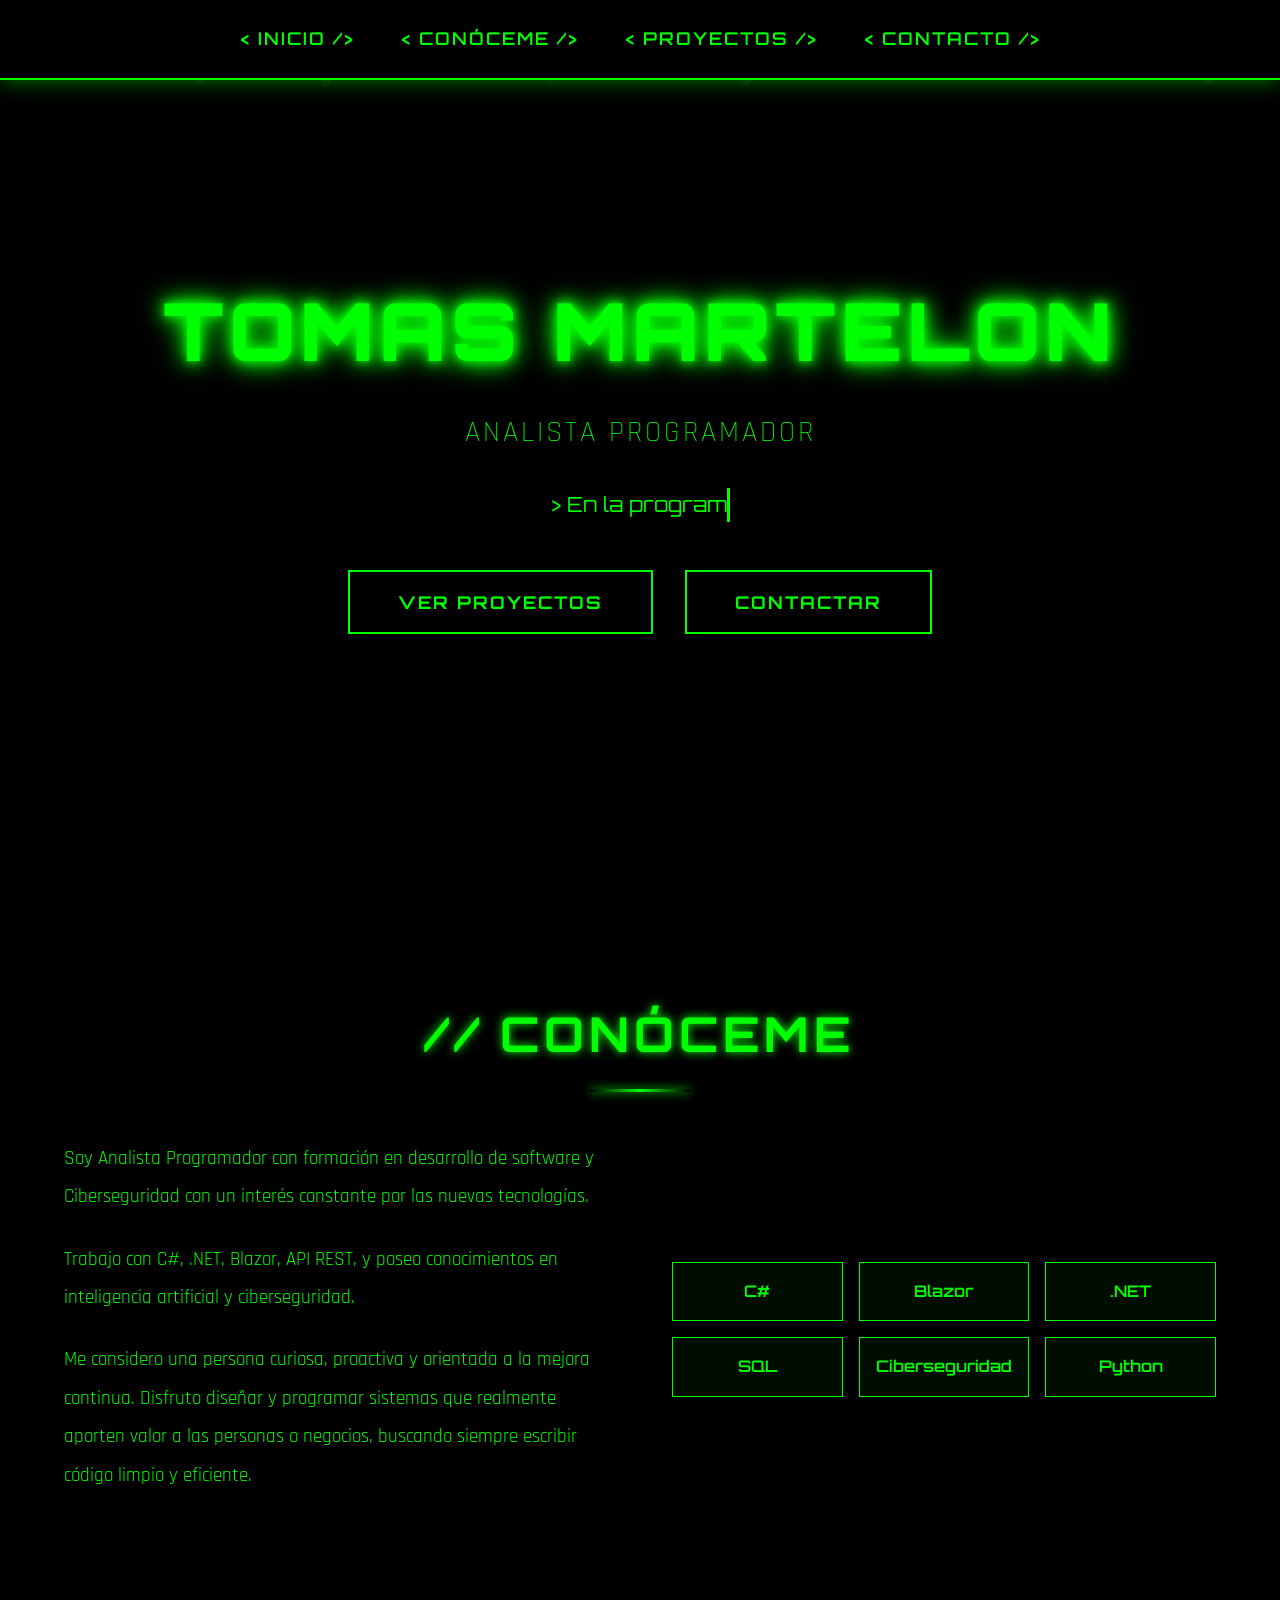
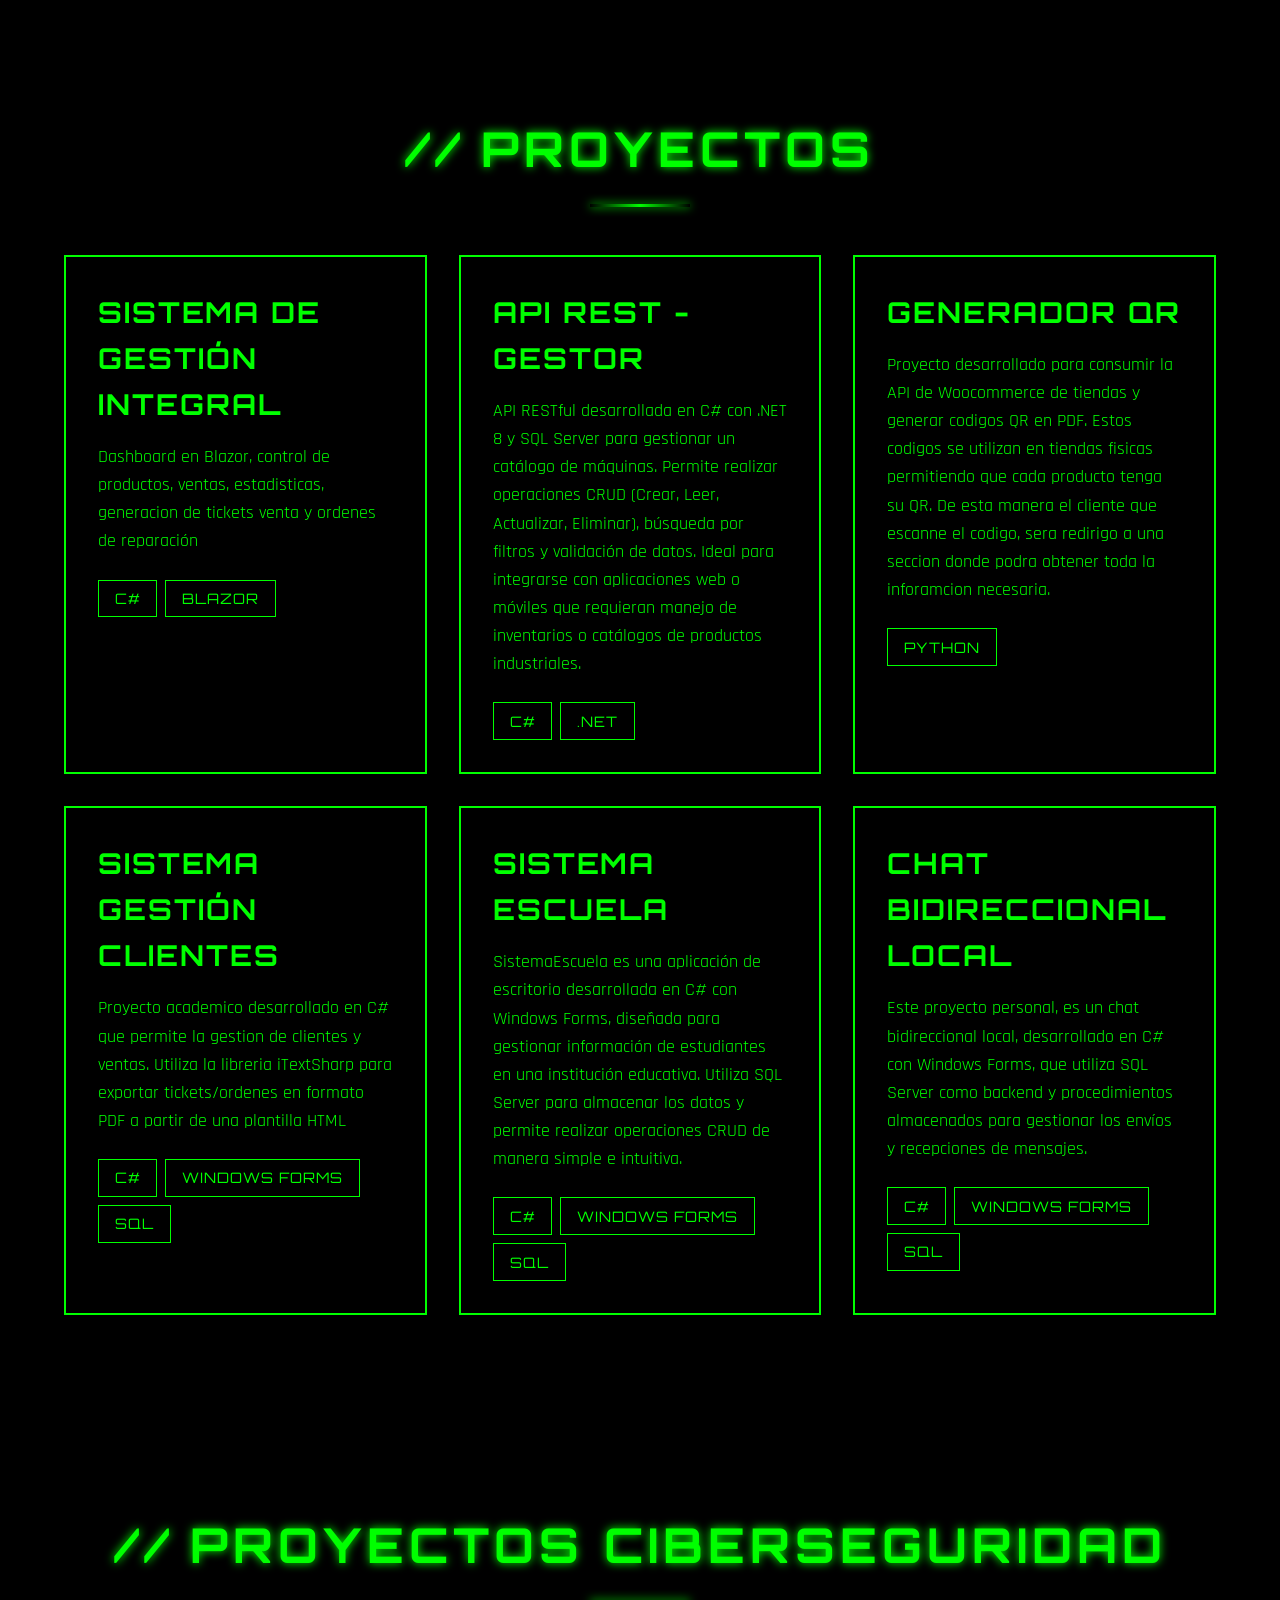
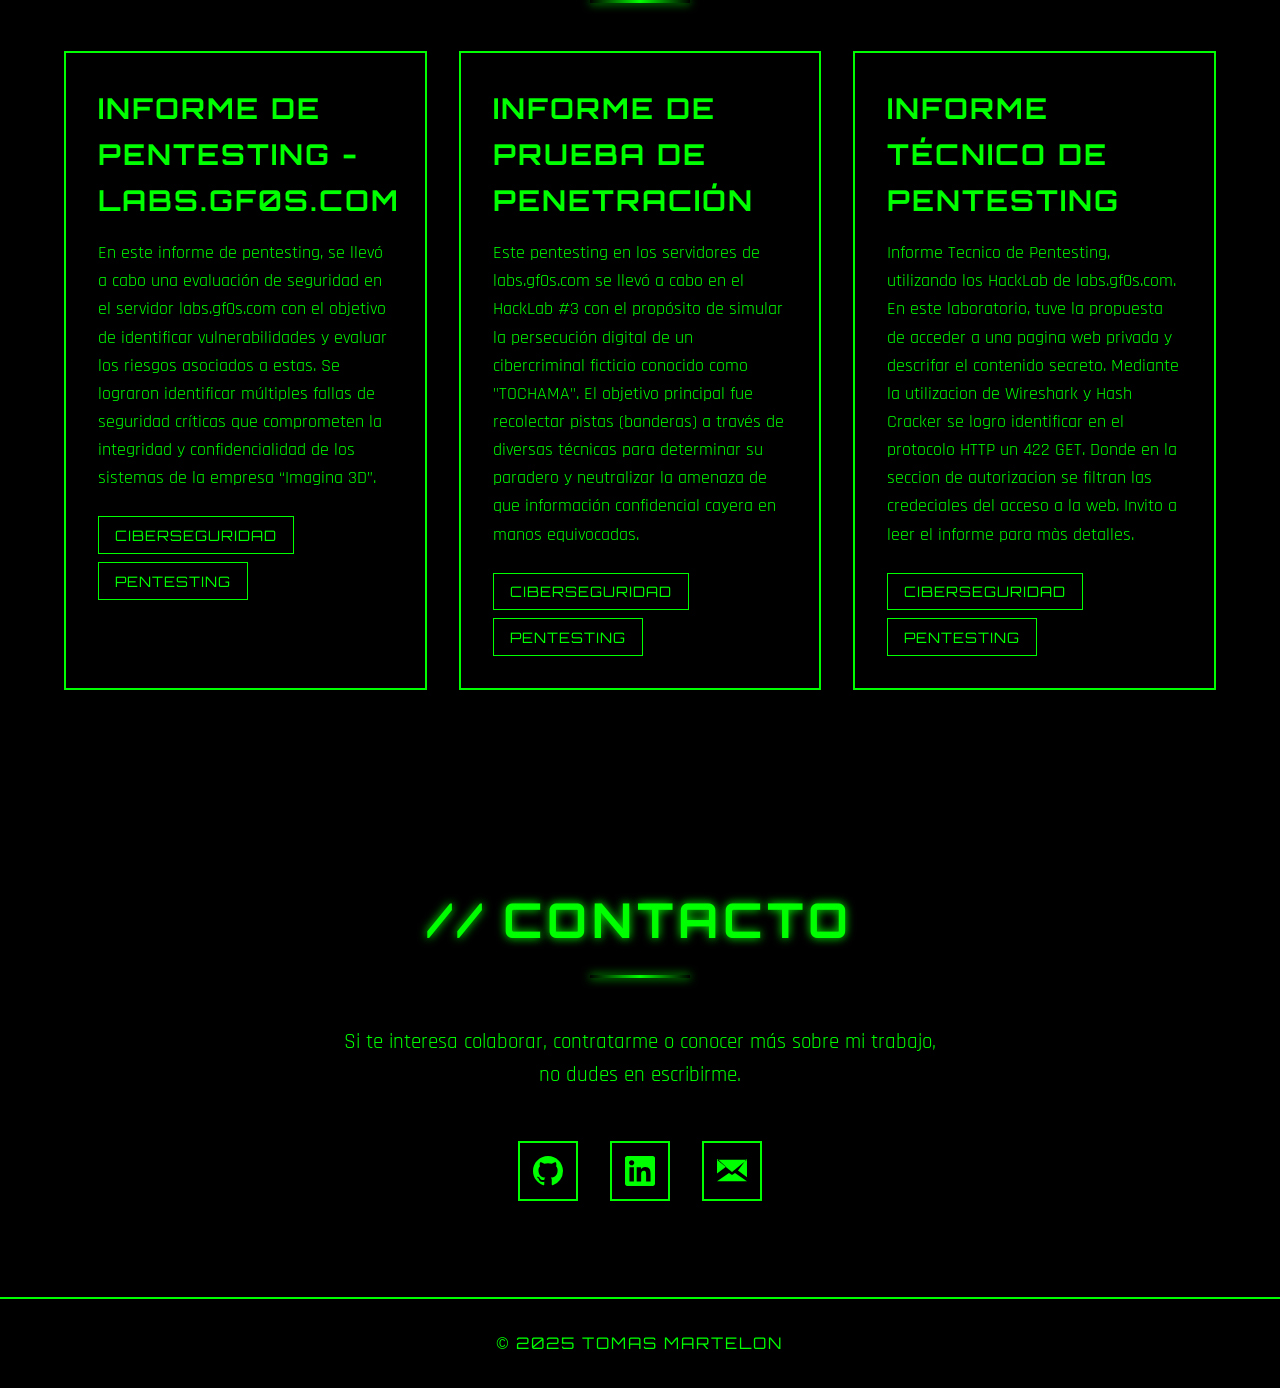
==== home.html @ c2563a8f "home" ====
<!DOCTYPE html>
<html lang="es">
<head>
    <meta charset="UTF-8">
    <meta name="viewport" content="width=device-width, initial-scale=1.0">
    <title>Tomas Martelon - Portfolio</title>
    <link href="https://fonts.googleapis.com/css2?family=Orbitron:wght@400;500;700;900&family=Rajdhani:wght@300;400;500;600;700&display=swap" rel="stylesheet">
    <link rel="stylesheet" href="style.css">
    <link rel="shortcut icon" href="favicon.png" type="image/x-icon">

</head>
<body>
    <canvas id="matrix-canvas"></canvas>
    
    <div class="content-wrapper">
        <nav>
            <ul>
                <li><a href="#home">Inicio</a></li>
                <li><a href="#about">Conóceme</a></li>
                <li><a href="#projects">Proyectos</a></li>
                <li><a href="#contact">Contacto</a></li>
            </ul>
        </nav>

        <section class="hero" id="home">
            <h1 class="glitch">TOMAS MARTELON</h1>
            <p class="subtitle">Analista Programador</p>
            <div class="typing-effect" id="typing-text"></div>
            <div class="cta-buttons">
                <a href="#projects" class="btn">Ver Proyectos</a>
                <a href="#contact" class="btn">Contactar</a>
            </div>
        </section>

        <section id="about">
            <h2>Conóceme</h2>
            <div class="about-content">
                <div class="about-text">
                    <p>Soy Analista Programador con formación en desarrollo de software y Ciberseguridad con un interés constante por las nuevas tecnologías.</p>
                    <p>Trabajo con C#, .NET, Blazor, API REST, y poseo conocimientos en inteligencia artificial y ciberseguridad.</p>
                    <p>Me considero una persona curiosa, proactiva y orientada a la mejora continua.
                    Disfruto diseñar y programar sistemas que realmente aporten valor a las personas o negocios, buscando siempre escribir código limpio y eficiente.</p>
                </div>
                <div class="tech-stack">
                    <div class="tech-item">C#</div>
                    <div class="tech-item">Blazor</div>
                    <div class="tech-item">.NET</div>
                    <div class="tech-item">SQL</div>
                    <div class="tech-item">Ciberseguridad</div>
                    <div class="tech-item">Python</div>

                </div>
            </div>
        </section>

        <section id="projects">
            <h2>Proyectos</h2>
            <div class="projects-grid">
                <div class="project-card glitch">
                    <a class="a-link-repo" href="https://github.com/TotoMarte99/Dashboard-GestorTM"><h3>Sistema de Gestión Integral</h3></a>
                    <p>Dashboard en Blazor, control de productos, ventas, estadisticas, generacion de tickets venta y ordenes de reparación</p>
                    <div class="project-tags">
                        <span class="tag">C#</span>
                        <span class="tag">Blazor</span>
                    </div>
                </div>

                <div class="project-card glitch">
                   <a class="a-link-repo" href="https://github.com/TotoMarte99/API_Maquinas"><h3>API REST - Gestor</h3></a> 
                    <p>API RESTful desarrollada en C# con .NET 8 y SQL Server para gestionar un catálogo de máquinas. Permite realizar operaciones CRUD (Crear, Leer, Actualizar, Eliminar), búsqueda por filtros y validación de datos. Ideal para integrarse con aplicaciones web o móviles que requieran manejo de inventarios o catálogos de productos industriales.</p>
                    <div class="project-tags">
                        <span class="tag">C#</span>
                        <span class="tag">.NET</span>
                        
                    </div>
                </div>

                <div class="project-card glitch">
                    <a class="a-link-repo" href="https://github.com/TotoMarte99/Generador-QR"><h3>Generador QR</h3></a>
                    <p>Proyecto desarrollado para consumir la API de Woocommerce de tiendas y generar codigos QR en PDF. Estos codigos se utilizan en tiendas fisicas permitiendo que cada producto tenga su QR. De esta manera el cliente que escanne el codigo, sera redirigo a una seccion donde podra obtener toda la inforamcion necesaria.</p>
                    <div class="project-tags">
                        <span class="tag">Python</span>
                    </div>
                </div>

                <div class="project-card glitch">
                    <a class="a-link-repo" href="https://github.com/TotoMarte99/SistemaGestorOrdenCliente"><h3>Sistema Gestión Clientes</h3></a>
                    <p>Proyecto academico desarrollado en C# que permite la gestion de clientes y ventas. Utiliza la libreria iTextSharp para exportar tickets/ordenes en formato PDF a partir de una plantilla HTML</p>
                    <div class="project-tags">
                        <span class="tag">C#</span>
                        <span class="tag">Windows Forms</span>
                        <span class="tag">SQL</span>
                    </div>
                </div>

                <div class="project-card glitch">
                    <a class="a-link-repo" href="https://github.com/TotoMarte99/SistemaEscuela"><h3>Sistema Escuela</h3></a>
                    <p>SistemaEscuela es una aplicación de escritorio desarrollada en C# con Windows Forms, diseñada para gestionar información de estudiantes en una institución educativa. Utiliza SQL Server para almacenar los datos y permite realizar operaciones CRUD de manera simple e intuitiva.</p>
                    <div class="project-tags">
                        <span class="tag">C#</span>
                        <span class="tag">Windows Forms</span>
                        <span class="tag">SQL</span>
                    </div>
                </div>

                 <div class="project-card glitch">
                    <a class="a-link-repo"href="https://github.com/TotoMarte99/ChatBidireccional"><h3>Chat Bidireccional Local</h3></a>
                    <p>Este proyecto personal, es un chat bidireccional local, desarrollado en C# con Windows Forms, que utiliza SQL Server como backend y procedimientos almacenados para gestionar los envíos y recepciones de mensajes.</p>
                    <div class="project-tags">
                        <span class="tag">C#</span>
                        <span class="tag">Windows Forms</span>
                        <span class="tag">SQL</span>
                    </div>

                    
                </div>
            
            </div>
        </section>

         <section id="ciber-projects">
            <h2>Proyectos Ciberseguridad</h2>
            <div class="projects-grid">
                <div class="project-card glitch">
                    <a class="a-link-repo" href="https://github.com/TotoMarte99/PentestingInforme/blob/main/docs/Informe.pdf"><h3>Informe de pentesting - labs.gf0s.com</h3></a>
                    <p>En este informe de pentesting, se llevó a cabo una evaluación de seguridad en el servidor labs.gf0s.com con el objetivo de identificar vulnerabilidades y evaluar los riesgos asociados a estas. 
                    Se lograron identificar múltiples fallas de seguridad críticas que comprometen la integridad y confidencialidad de los sistemas de la empresa “Imagina 3D”.</p>
                    <div class="project-tags">
                        <span class="tag">Ciberseguridad</span>
                        <span class="tag">Pentesting</span>
                    </div>
                </div>

                <div class="project-card glitch">
                   <a class="a-link-repo" href="https://docs.google.com/document/d/1CrIn_c5DYNVjSAqAn9a3XCSM6N9LvD69jnBmFiyM2YA/edit?tab=t.0"><h3>Informe de Prueba de Penetración</h3></a> 
                    <p>Este pentesting en los servidores de labs.gf0s.com se llevó a cabo en el HackLab #3 con el propósito de simular la persecución digital de un cibercriminal ficticio conocido como "TOCHAMA". El objetivo principal fue recolectar pistas (banderas) a través de diversas técnicas para determinar su paradero y neutralizar la amenaza de que información confidencial cayera en manos equivocadas.</p>
                    <div class="project-tags">
                        <span class="tag">Ciberseguridad</span>
                        <span class="tag">Pentesting</span>
                        
                    </div>
                </div>

                <div class="project-card glitch">
                    <a class="a-link-repo" href="https://docs.google.com/document/d/1qp77KKsvM1uA444zmOUn2CBVkQxP2liaqyUJk0jgXsQ/edit?usp=sharing"><h3>Informe Técnico de Pentesting</h3></a>
                    <p>Informe Tecnico de Pentesting, utilizando los HackLab de labs.gf0s.com. En este laboratorio, tuve la propuesta de acceder a una pagina web privada y descrifar el contenido secreto. Mediante la utilizacion de Wireshark y Hash Cracker se logro identificar en el protocolo HTTP un 422 GET. Donde en la seccion de autorizacion se filtran las credeciales del acceso a la web. Invito a leer el informe para màs detalles.</p>
                    <div class="project-tags">
                        <span class="tag">Ciberseguridad</span>
                        <span class="tag">Pentesting</span>
                    </div>
                </div>

                
            
            </div>
        </section>


        <section class="contact-section" id="contact">
            <h2>Contacto</h2>
            <div class="contact-content">
                <p>Si te interesa colaborar, contratarme o conocer más sobre mi trabajo, no dudes en escribirme.</p>
                <div class="social-links">
                    <a href="https://github.com/TotoMarte99" aria-label="GitHub">
                        <svg width="30" height="30" fill="currentColor" viewBox="0 0 24 24">
                            <path d="M12 0C5.37 0 0 5.37 0 12c0 5.31 3.435 9.795 8.205 11.385.6.105.825-.255.825-.57 0-.285-.015-1.23-.015-2.235-3.015.555-3.795-.735-4.035-1.41-.135-.345-.72-1.41-1.23-1.695-.42-.225-1.02-.78-.015-.795.945-.015 1.62.87 1.845 1.23 1.08 1.815 2.805 1.305 3.495.99.105-.78.42-1.305.765-1.605-2.67-.3-5.46-1.335-5.46-5.925 0-1.305.465-2.385 1.23-3.225-.12-.3-.54-1.53.12-3.18 0 0 1.005-.315 3.3 1.23.96-.27 1.98-.405 3-.405s2.04.135 3 .405c2.295-1.56 3.3-1.23 3.3-1.23.66 1.65.24 2.88.12 3.18.765.84 1.23 1.905 1.23 3.225 0 4.605-2.805 5.625-5.475 5.925.435.375.81 1.095.81 2.22 0 1.605-.015 2.895-.015 3.3 0 .315.225.69.825.57A12.02 12.02 0 0024 12c0-6.63-5.37-12-12-12z"/>
                        </svg>
                    </a>
                    <a href="https://www.linkedin.com/in/tomasmartelon/" aria-label="LinkedIn">
                        <svg width="30" height="30" fill="currentColor" viewBox="0 0 24 24">
                            <path d="M20.447 20.452h-3.554v-5.569c0-1.328-.027-3.037-1.852-3.037-1.853 0-2.136 1.445-2.136 2.939v5.667H9.351V9h3.414v1.561h.046c.477-.9 1.637-1.85 3.37-1.85 3.601 0 4.267 2.37 4.267 5.455v6.286zM5.337 7.433c-1.144 0-2.063-.926-2.063-2.065 0-1.138.92-2.063 2.063-2.063 1.14 0 2.064.925 2.064 2.063 0 1.139-.925 2.065-2.064 2.065zm1.782 13.019H3.555V9h3.564v11.452zM22.225 0H1.771C.792 0 0 .774 0 1.729v20.542C0 23.227.792 24 1.771 24h20.451C23.2 24 24 23.227 24 22.271V1.729C24 .774 23.2 0 22.222 0h.003z"/>
                        </svg>
                    </a>
                    <a href="mailto:tomascmartelon@gmail.com" aria-label="Gmail">
                        <svg width="30" height="30" fill="currentColor" viewBox="0 0 24 24">
                        <path d="M12 12.713l11.985-9.713H.015L12 12.713zm0 2.574L9.6 13.5.015 20.286h23.97L14.4 13.5 12 15.287zm11.985-13.287v14.998l-7.2-5.4L24 2zM0 2l7.215 6.598-7.2 5.4V2z"/>
                        </svg>
                    </a>

                </div>
            </div>
        </section>

        <footer>
            <p>&copy; 2025 TOMAS MARTELON</p>
        </footer>
    </div>

    <script>
        // Efecto Matrix
        const canvas = document.getElementById('matrix-canvas');
        const ctx = canvas.getContext('2d');

        canvas.width = window.innerWidth;
        canvas.height = window.innerHeight;

        const chars = 'ABCDEFGHIJKLMNOPQRSTUVWXYZ0123456789@#$%^&*()';
        const fontSize = 14;
        const columns = canvas.width / fontSize;
        const drops = [];

        for (let i = 0; i < columns; i++) {
            drops[i] = 1;
        }

        function drawMatrix() {
            ctx.fillStyle = 'rgba(0, 0, 0, 0.05)';
            ctx.fillRect(0, 0, canvas.width, canvas.height);

            ctx.fillStyle = '#0f0';
            ctx.font = fontSize + 'px monospace';

            for (let i = 0; i < drops.length; i++) {
                const text = chars[Math.floor(Math.random() * chars.length)];
                ctx.fillText(text, i * fontSize, drops[i] * fontSize);

                if (drops[i] * fontSize > canvas.height && Math.random() > 0.975) {
                    drops[i] = 0;
                }
                drops[i]++;
            }
        }

        setInterval(drawMatrix, 35);

        window.addEventListener('resize', () => {
            canvas.width = window.innerWidth;
            canvas.height = window.innerHeight;
        });

        // Efecto tipado
        const typingText = document.getElementById('typing-text');
        const text = '> En la programación creamos lógica, en ciberseguridad la cuestionamos.';
        let index = 0;

        function type() {
            if (index < text.length) {
                typingText.textContent += text.charAt(index);
                index++;
                setTimeout(type, 100);
            }
        }

        setTimeout(type, 1000);

        // efecto scroll
        document.querySelectorAll('a[href^="#"]').forEach(anchor => {
            anchor.addEventListener('click', function (e) {
                e.preventDefault();
                const target = document.querySelector(this.getAttribute('href'));
                if (target) {
                    target.scrollIntoView({
                        behavior: 'smooth',
                        block: 'start'
                    });
                }
            });
        });

        // Envio de formulario
        document.querySelector('.contact-form').addEventListener('submit', (e) => {
            e.preventDefault();
            alert('¡Mensaje enviado! (Demo)');
        });
    </script>
</body>
</html>
---- style.css ----
* {
            margin: 0;
            padding: 0;
            box-sizing: border-box;
        }

        body {
            font-family: 'Rajdhani', sans-serif;
            background: #000;
            color: #0f0;
            line-height: 1.6;
            min-height: 100vh;
            position: relative;
            overflow-x: hidden;
        }

       
        /* Lluvia estilo matrix */
        #matrix-canvas {
            position: fixed;
            top: 0;
            left: 0;
            width: 100%;
            height: 100%;
            z-index: 0;
            opacity: 0.15;
        }

        .content-wrapper {
            position: relative;
            z-index: 1;
        }

        /* Effecto Glitch */
        @keyframes glitch {
            0% {
                transform: translate(0);
            }
            20% {
                transform: translate(-2px, 2px);
            }
            40% {
                transform: translate(-2px, -2px);
            }
            60% {
                transform: translate(2px, 2px);
            }
            80% {
                transform: translate(2px, -2px);
            }
            100% {
                transform: translate(0);
            }
        }

        @keyframes glitch-text {
            0% {
                text-shadow: 2px 2px #ff00ff, -2px -2px #00ffff;
            }
            25% {
                text-shadow: -2px 2px #ff00ff, 2px -2px #00ffff;
            }
            50% {
                text-shadow: 2px -2px #ff00ff, -2px 2px #00ffff;
            }
            75% {
                text-shadow: -2px -2px #ff00ff, 2px 2px #00ffff;
            }
            100% {
                text-shadow: 2px 2px #ff00ff, -2px -2px #00ffff;
            }
        }

        .glitch {
            position: relative;
            animation: glitch 0.3s ease-in-out infinite alternate;
        }

        .glitch:hover {
            animation: glitch 0.1s ease-in-out infinite;
        }

        /* Navigacion */
        nav {
            position: fixed;
            top: 0;
            width: 100%;
            padding: 1.5rem 5%;
            background: rgba(0, 0, 0, 0.95);
            border-bottom: 2px solid #0f0;
            box-shadow: 0 0 20px rgba(0, 255, 0, 0.5);
            z-index: 1000;
        }

        nav ul {
            list-style: none;
            display: flex;
            justify-content: center;
            gap: 3rem;
            max-width: 1200px;
            margin: 0 auto;
        }

        nav a {
            color: #0f0;
            text-decoration: none;
            font-size: 1.1rem;
            font-weight: 600;
            font-family: 'Orbitron', sans-serif;
            letter-spacing: 2px;
            transition: all 0.3s ease;
            position: relative;
            text-transform: uppercase;
        }

        nav a::before {
            content: '< ';
        }

        nav a::after {
            content: ' />';
        }

 
        nav a:hover {
            color: #00ff00;
            text-shadow: 0 0 10px #0f0, 0 0 20px #0f0;
        }

        /* Seccion del Hero */
        .hero {
            min-height: 100vh;
            display: flex;
            flex-direction: column;
            justify-content: center;
            align-items: center;
            text-align: center;
            padding: 0 5%;
        }

        .hero h1 {
            font-family: 'Orbitron', sans-serif;
            font-size: 5rem;
            font-weight: 900;
            margin-bottom: 1rem;
            color: #0f0;
            text-shadow: 0 0 10px #0f0, 0 0 20px #0f0, 0 0 30px #0f0;
            letter-spacing: 5px;
            animation: glitch-text 3s ease-in-out infinite;
        }

        .hero .subtitle {
            font-size: 1.8rem;
            color: #00ff00;
            margin-bottom: 2rem;
            font-weight: 300;
            letter-spacing: 3px;
            text-transform: uppercase;
        }

        .typing-effect {
            font-size: 1.3rem;
            color: #0f0;
            font-family: 'Orbitron', sans-serif;
            border-right: 3px solid #0f0;
            white-space: nowrap;
            overflow: hidden;
            animation: typing 3.5s steps(40, end), blink-caret 0.75s step-end infinite;
            display: inline-block;
        }

        @keyframes typing {
            from { width: 0 }
            to { width: 100% }
        }

        @keyframes blink-caret {
            from, to { border-color: transparent }
            50% { border-color: #0f0 }
        }

        .cta-buttons {
            display: flex;
            gap: 2rem;
            margin-top: 3rem;
        }

        .btn {
            padding: 1rem 3rem;
            border: 2px solid #0f0;
            background: transparent;
            color: #0f0;
            font-size: 1.1rem;
            font-weight: 700;
            font-family: 'Orbitron', sans-serif;
            letter-spacing: 2px;
            cursor: pointer;
            transition: all 0.3s ease;
            text-decoration: none;
            text-transform: uppercase;
            position: relative;
            overflow: hidden;
        }

        .btn::before {
            content: '';
            position: absolute;
            top: 0;
            left: -100%;
            width: 100%;
            height: 100%;
            background: #0f0;
            transition: left 0.3s ease;
            z-index: -1;
        }

        .btn:hover {
            color: #000;
            box-shadow: 0 0 20px #0f0, 0 0 40px #0f0;
        }

        .btn:hover::before {
            left: 0;
        }

        .btn-git{
            display: flex;
            justify-content: center;
            align-items: center;
        }
       

        /* Secciones */
        section {
            padding: 6rem 5%;
            max-width: 1400px;
            margin: 0 auto;
        }

        h2 {
            font-family: 'Orbitron', sans-serif;
            font-size: 3rem;
            margin-bottom: 3rem;
            color: #0f0;
            text-align: center;
            text-transform: uppercase;
            letter-spacing: 5px;
            position: relative;
            text-shadow: 0 0 10px #0f0;
        }

        h2::before {
            content: '//';
            margin-right: 1rem;
            color: #00ff00;
        }

        h2::after {
            content: '';
            display: block;
            width: 100px;
            height: 3px;
            background: linear-gradient(90deg, transparent, #0f0, transparent);
            margin: 1rem auto 0;
            box-shadow: 0 0 10px #0f0;
        }

        /* Seccion sobre mi */
        .about-content {
            display: grid;
            grid-template-columns: 1fr 1fr;
            gap: 4rem;
            align-items: center;
        }

        .about-text {
            font-size: 1.2rem;
            line-height: 2;
            color: #0f0;
        }

        .about-text p {
            margin-bottom: 1.5rem;
        }

        .tech-stack {
            display: grid;
            grid-template-columns: repeat(3, 1fr);
            gap: 1rem;
        }

        .tech-item {
            background: rgba(0, 255, 0, 0.05);
            border: 1px solid #0f0;
            padding: 1rem;
            text-align: center;
            font-family: 'Orbitron', sans-serif;
            font-weight: 600;
            transition: all 0.3s ease;
            position: relative;
            overflow: hidden;
        }

        .tech-item::before {
            content: '';
            position: absolute;
            top: 0;
            left: -100%;
            width: 100%;
            height: 100%;
            background: rgba(0, 255, 0, 0.1);
            transition: left 0.3s ease;
        }

        .tech-item:hover {
            box-shadow: 0 0 20px #0f0;
            transform: translateY(-5px);
        }

        .tech-item:hover::before {
            left: 0;
        }

        /* Grid seccion proyectos */
        .projects-grid {
            display: grid;
            grid-template-columns: repeat(auto-fit, minmax(350px, 1fr));
            gap: 2rem;
        }

        .project-card {
            background: rgba(0, 0, 0, 0.8);
            border: 2px solid #0f0;
            padding: 2rem;
            transition: all 0.3s ease;
            position: relative;
            overflow: hidden;
        }

        .project-card::before {
            content: '';
            position: absolute;
            top: -2px;
            left: -2px;
            right: -2px;
            bottom: -2px;
            background: linear-gradient(45deg, #0f0, transparent, #0f0);
            z-index: -1;
            opacity: 0;
            transition: opacity 0.3s ease;
        }

        .project-card:hover {
            transform: translateY(-10px);
            box-shadow: 0 0 30px rgba(0, 255, 0, 0.5);
        }

        .project-card:hover::before {
            opacity: 1;
        }

        /* Sacar glitch a cartas  */
        .project-card.glitch {
            animation: none;
        }

        .project-card h3 {
            font-family: 'Orbitron', sans-serif;
            font-size: 1.8rem;
            margin-bottom: 1rem;
            color: #00ff00;
            text-transform: uppercase;
            letter-spacing: 2px;
        }

        .project-card a {
            text-decoration: none;

        }

       
        .project-card p {
            color: #0f0;
            margin-bottom: 1.5rem;
            font-size: 1.1rem;
        }

        .project-tags {
            display: flex;
            flex-wrap: wrap;
            gap: 0.5rem;
        }

        .tag {
            background: transparent;
            border: 1px solid #0f0;
            color: #0f0;
            padding: 0.4rem 1rem;
            font-size: 0.9rem;
            font-family: 'Orbitron', sans-serif;
            text-transform: uppercase;
            letter-spacing: 1px;
        }

        /* Contacto */
        .contact-section {
            text-align: center;
            padding: 6rem 5%;
        }

        .contact-content {
            max-width: 600px;
            margin: 0 auto;
        }

        .contact-content p {
            font-size: 1.3rem;
            margin-bottom: 3rem;
            color: #0f0;
        }

        .contact-form {
            display: flex;
            flex-direction: column;
            gap: 1.5rem;
        }

        .form-group {
            position: relative;
        }

        

        .form-group input,
        .form-group textarea {
            width: 100%;
            padding: 1rem;
            background: rgba(0, 0, 0, 0.8);
            border: 2px solid #0f0;
            color: #0f0;
            font-family: 'Rajdhani', sans-serif;
            font-size: 1.1rem;
            transition: all 0.3s ease;
        }

        .form-group input:focus,
        .form-group textarea:focus {
            outline: none;
            box-shadow: 0 0 20px rgba(0, 255, 0, 0.5);
        }

        .form-group textarea {
            min-height: 150px;
            resize: vertical;
        }

        .social-links {
            display: flex;
            justify-content: center;
            gap: 2rem;
            margin-top: 3rem;
        }

        .social-links a {
            color: #0f0;
            font-size: 2rem;
            transition: all 0.3s ease;
            width: 60px;
            height: 60px;
            display: flex;
            align-items: center;
            justify-content: center;
            border: 2px solid #0f0;
            position: relative;
        }

        .social-links a:hover {
            box-shadow: 0 0 30px #0f0;
            transform: scale(1.1);
        }

        /* Footer */
        footer {
            text-align: center;
            padding: 2rem;
            color: #0f0;
            border-top: 2px solid #0f0;
            font-family: 'Orbitron', sans-serif;
            letter-spacing: 2px;
        }

        /* Responsive */
        @media (max-width: 768px) {
            .hero h1 {
                font-size: 3rem;
            }

            .hero .subtitle {
                font-size: 1.3rem;
            }

            nav ul {
                gap: 1rem;
                flex-wrap: wrap;
            }

            .about-content {
                grid-template-columns: 1fr;
            }

            .tech-stack {
                grid-template-columns: repeat(2, 1fr);
            }

            .cta-buttons {
                flex-direction: column;
            }

            h2 {
                font-size: 2rem;
            }
        }
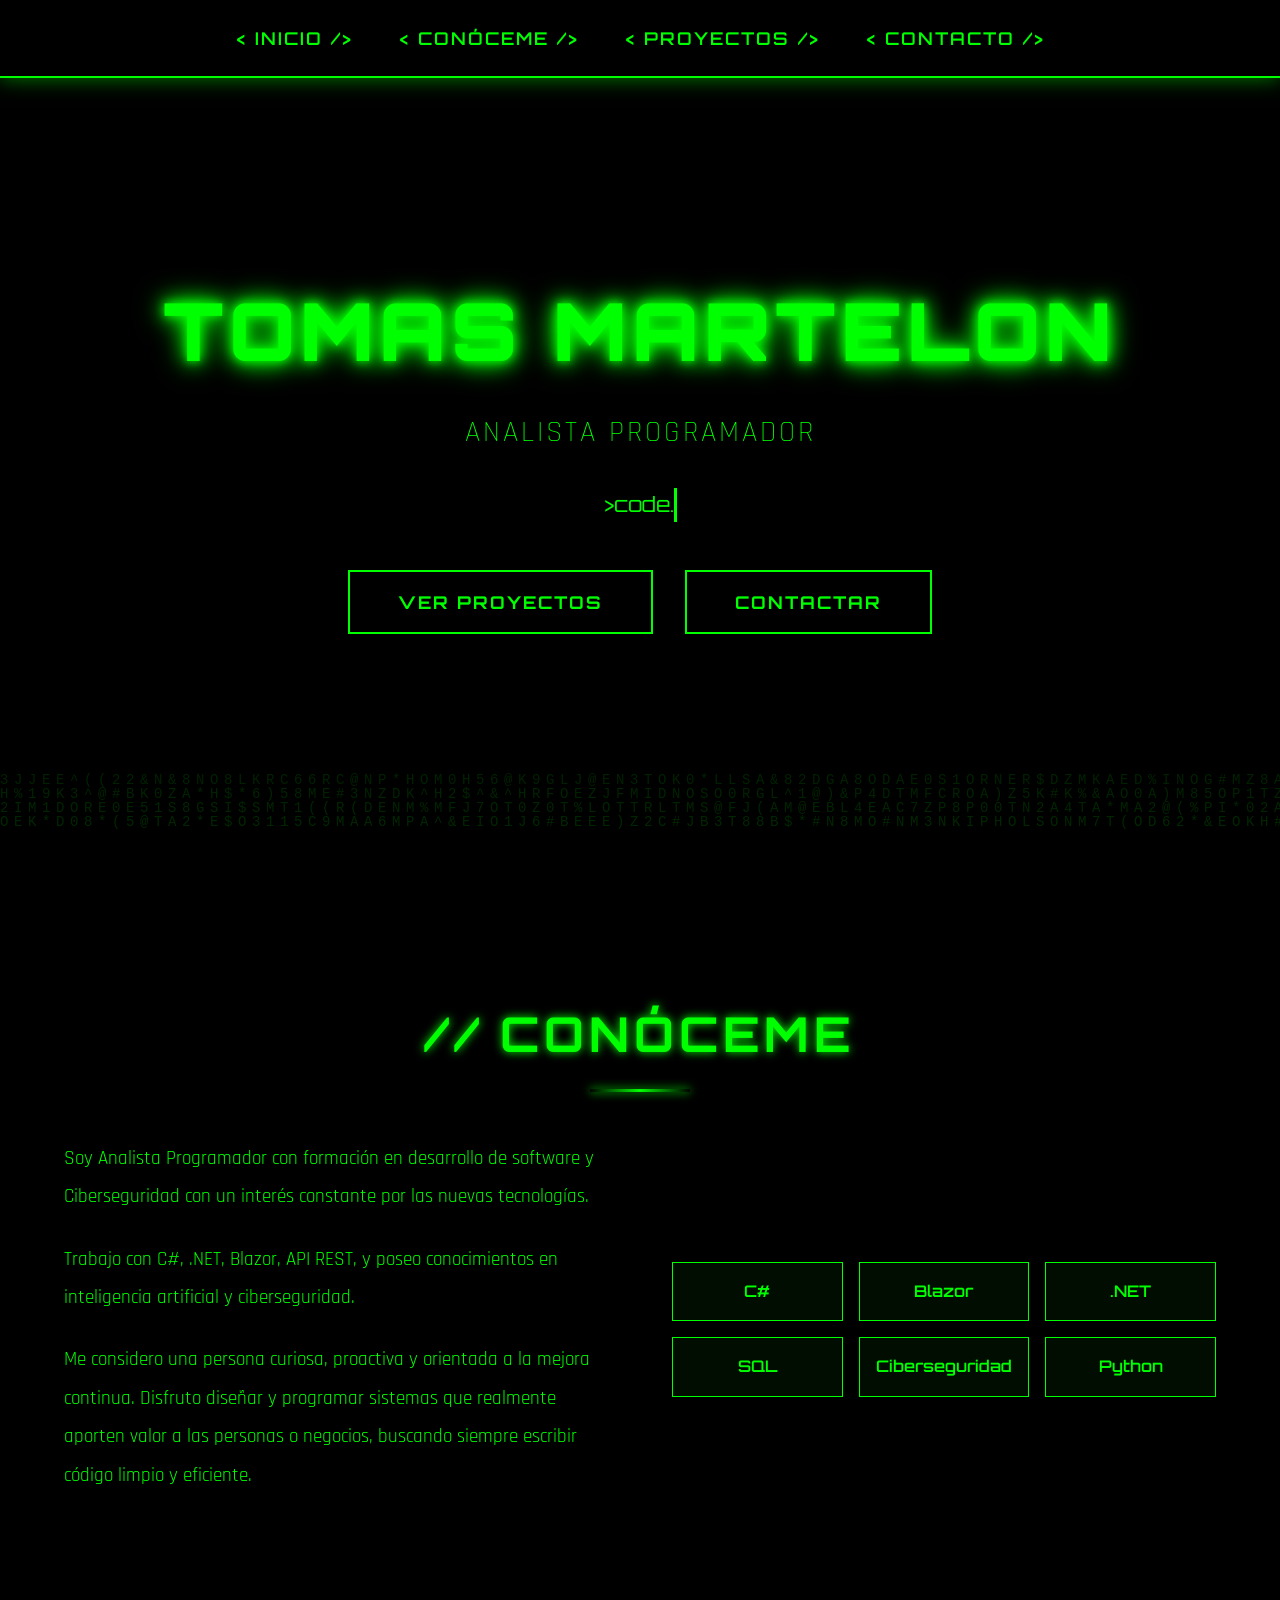
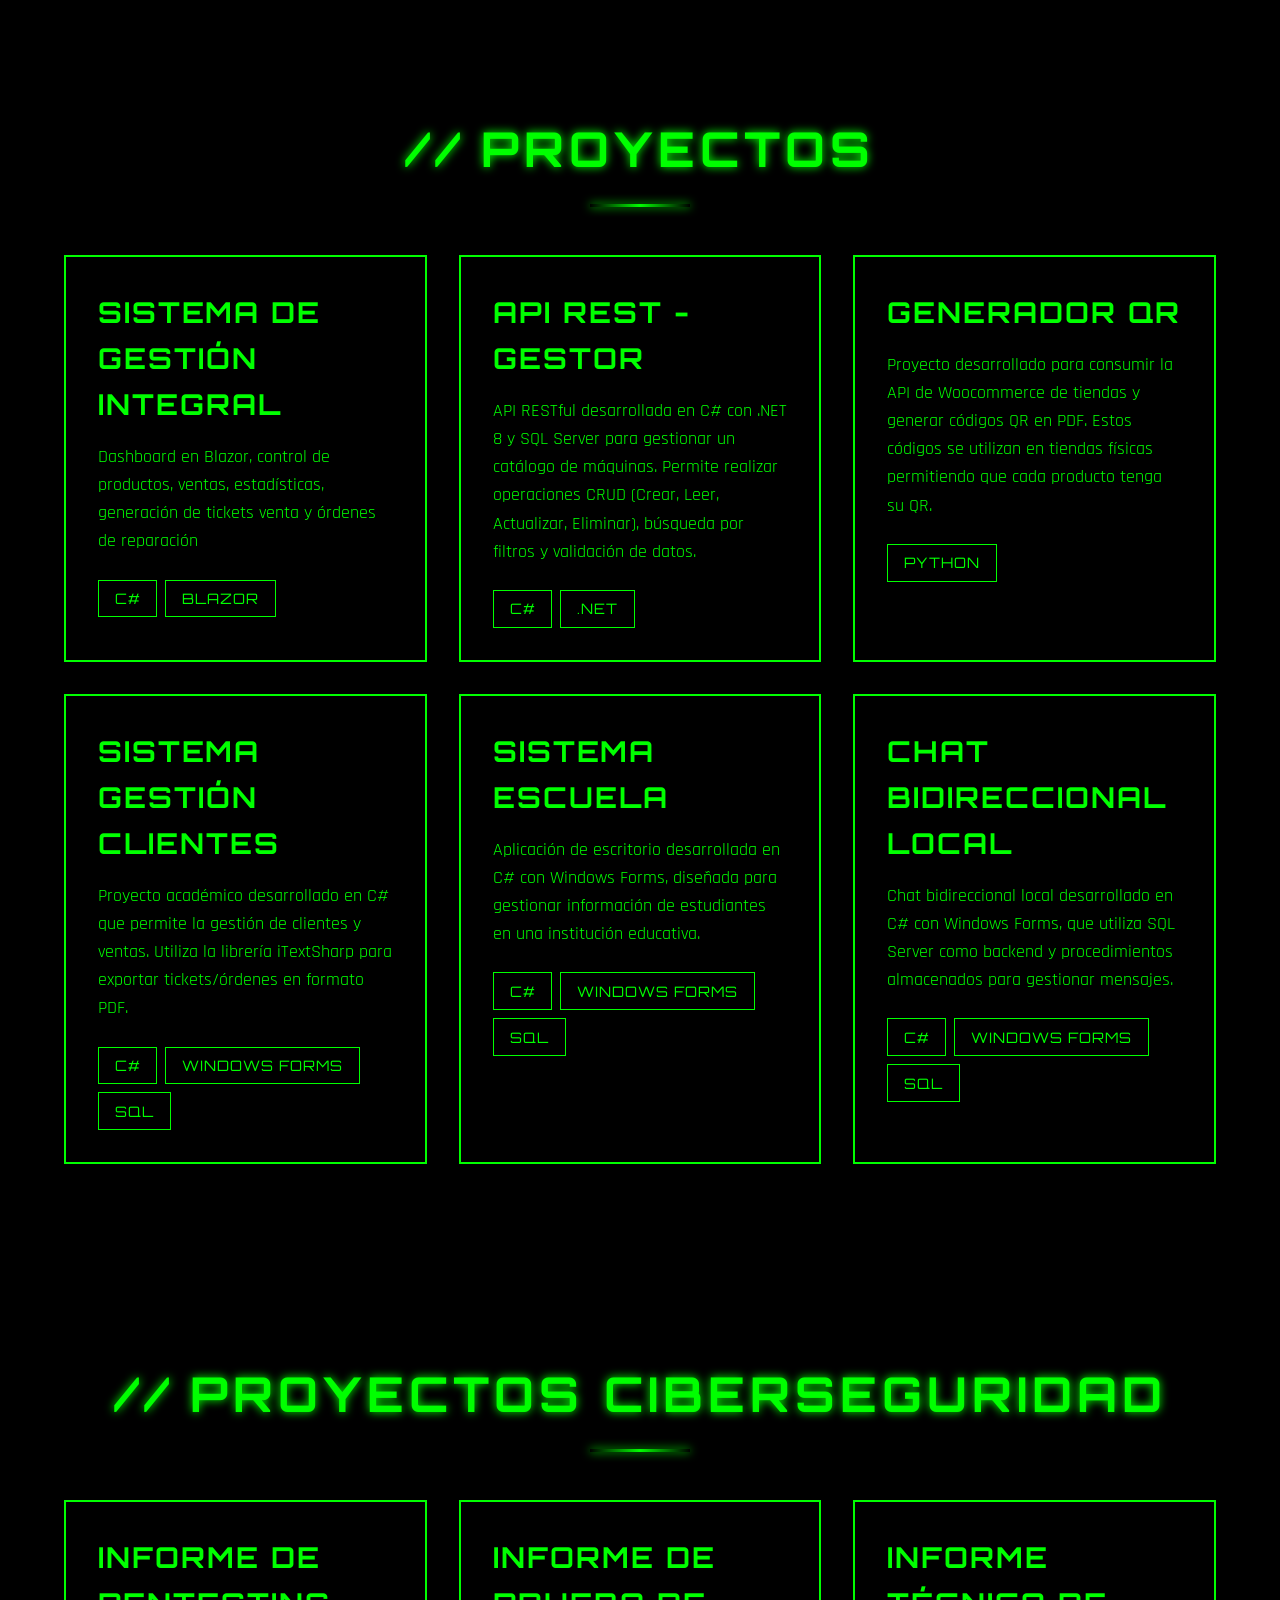
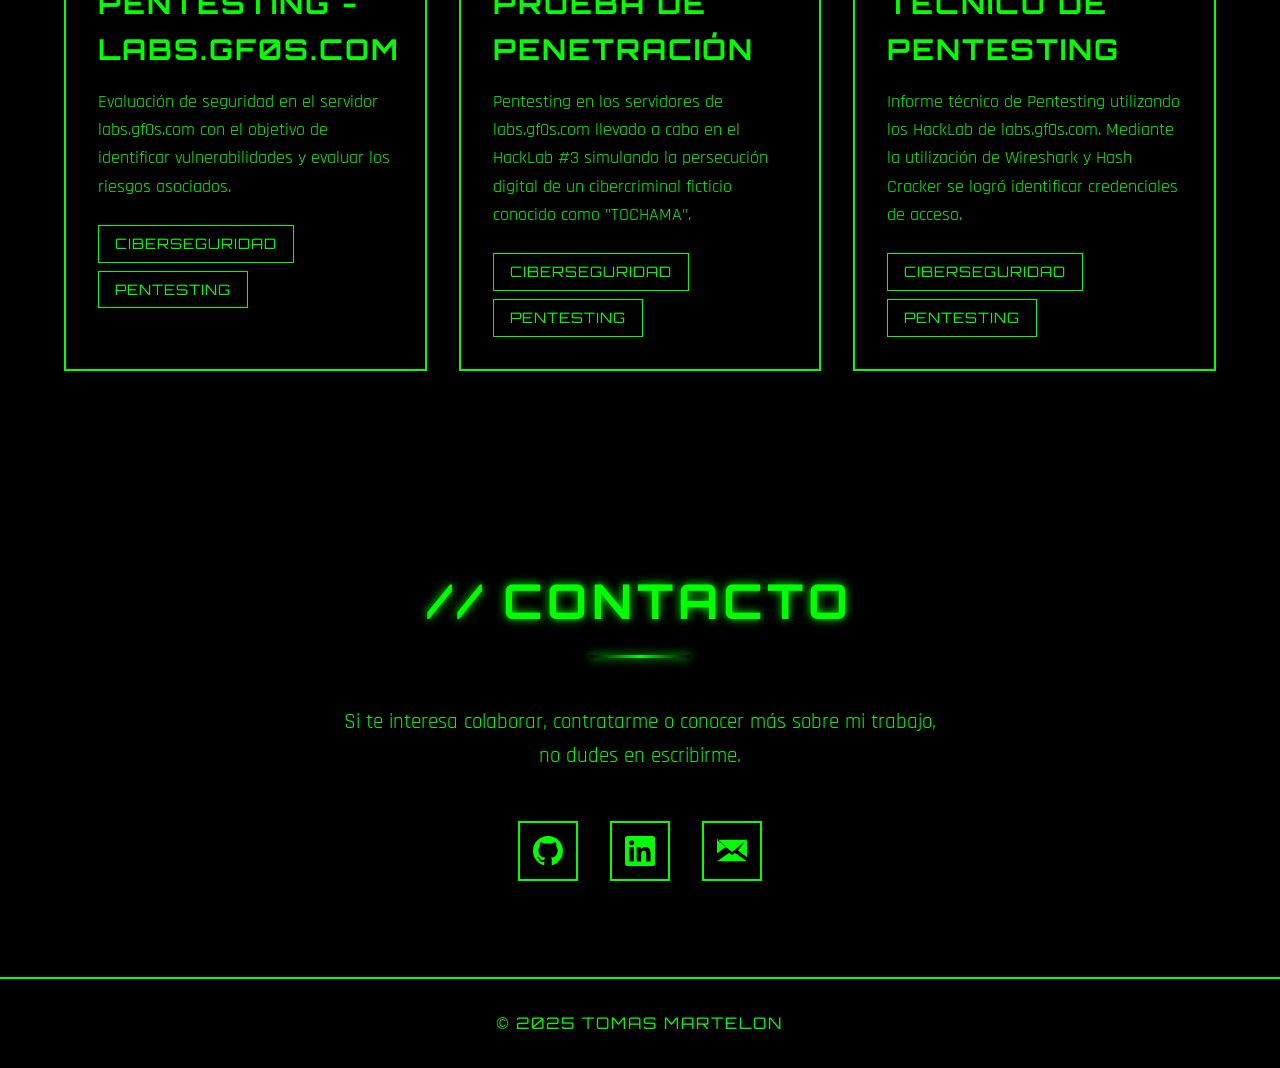
==== commit ae5af135: "Fixing Resposive" ====
--- a/home.html
+++ b/home.html
@@ -15,10 +15,26 @@
     <div class="content-wrapper">
         <nav>
             <ul>
-                <li><a href="#home">Inicio</a></li>
-                <li><a href="#about">Conóceme</a></li>
-                <li><a href="#projects">Proyectos</a></li>
-                <li><a href="#contact">Contacto</a></li>
+                <li>
+                    <a href="#home">
+                        <span class="nav-label">Inicio</span>
+                    </a>
+                </li>
+                <li>
+                    <a href="#about">
+                        <span class="nav-label">Conóceme</span>
+                    </a>
+                </li>
+                <li>
+                    <a href="#projects">
+                        <span class="nav-label">Proyectos</span>
+                    </a>
+                </li>
+                <li>
+                    <a href="#contact">
+                        <span class="nav-label">Contacto</span>
+                    </a>
+                </li>
             </ul>
         </nav>
 
@@ -48,7 +64,6 @@
                     <div class="tech-item">SQL</div>
                     <div class="tech-item">Ciberseguridad</div>
                     <div class="tech-item">Python</div>
-
                 </div>
             </div>
         </section>
@@ -56,36 +71,35 @@
         <section id="projects">
             <h2>Proyectos</h2>
             <div class="projects-grid">
-                <div class="project-card glitch">
-                    <a class="a-link-repo" href="https://github.com/TotoMarte99/Dashboard-GestorTM"><h3>Sistema de Gestión Integral</h3></a>
-                    <p>Dashboard en Blazor, control de productos, ventas, estadisticas, generacion de tickets venta y ordenes de reparación</p>
+                <div class="project-card">
+                    <a class="a-link-repo" href="https://github.com/TotoMarte99/Dashboard-GestorTM" target="_blank"><h3>Sistema de Gestión Integral</h3></a>
+                    <p>Dashboard en Blazor, control de productos, ventas, estadísticas, generación de tickets venta y órdenes de reparación</p>
                     <div class="project-tags">
                         <span class="tag">C#</span>
                         <span class="tag">Blazor</span>
                     </div>
                 </div>
 
-                <div class="project-card glitch">
-                   <a class="a-link-repo" href="https://github.com/TotoMarte99/API_Maquinas"><h3>API REST - Gestor</h3></a> 
-                    <p>API RESTful desarrollada en C# con .NET 8 y SQL Server para gestionar un catálogo de máquinas. Permite realizar operaciones CRUD (Crear, Leer, Actualizar, Eliminar), búsqueda por filtros y validación de datos. Ideal para integrarse con aplicaciones web o móviles que requieran manejo de inventarios o catálogos de productos industriales.</p>
+                <div class="project-card">
+                   <a class="a-link-repo" href="https://github.com/TotoMarte99/API_Maquinas" target="_blank"><h3>API REST - Gestor</h3></a> 
+                    <p>API RESTful desarrollada en C# con .NET 8 y SQL Server para gestionar un catálogo de máquinas. Permite realizar operaciones CRUD (Crear, Leer, Actualizar, Eliminar), búsqueda por filtros y validación de datos.</p>
                     <div class="project-tags">
                         <span class="tag">C#</span>
                         <span class="tag">.NET</span>
-                        
-                    </div>
-                </div>
-
-                <div class="project-card glitch">
-                    <a class="a-link-repo" href="https://github.com/TotoMarte99/Generador-QR"><h3>Generador QR</h3></a>
-                    <p>Proyecto desarrollado para consumir la API de Woocommerce de tiendas y generar codigos QR en PDF. Estos codigos se utilizan en tiendas fisicas permitiendo que cada producto tenga su QR. De esta manera el cliente que escanne el codigo, sera redirigo a una seccion donde podra obtener toda la inforamcion necesaria.</p>
+                    </div>
+                </div>
+
+                <div class="project-card">
+                    <a class="a-link-repo" href="https://github.com/TotoMarte99/Generador-QR" target="_blank"><h3>Generador QR</h3></a>
+                    <p>Proyecto desarrollado para consumir la API de Woocommerce de tiendas y generar códigos QR en PDF. Estos códigos se utilizan en tiendas físicas permitiendo que cada producto tenga su QR.</p>
                     <div class="project-tags">
                         <span class="tag">Python</span>
                     </div>
                 </div>
 
-                <div class="project-card glitch">
-                    <a class="a-link-repo" href="https://github.com/TotoMarte99/SistemaGestorOrdenCliente"><h3>Sistema Gestión Clientes</h3></a>
-                    <p>Proyecto academico desarrollado en C# que permite la gestion de clientes y ventas. Utiliza la libreria iTextSharp para exportar tickets/ordenes en formato PDF a partir de una plantilla HTML</p>
+                <div class="project-card">
+                    <a class="a-link-repo" href="https://github.com/TotoMarte99/SistemaGestorOrdenCliente" target="_blank"><h3>Sistema Gestión Clientes</h3></a>
+                    <p>Proyecto académico desarrollado en C# que permite la gestión de clientes y ventas. Utiliza la librería iTextSharp para exportar tickets/órdenes en formato PDF.</p>
                     <div class="project-tags">
                         <span class="tag">C#</span>
                         <span class="tag">Windows Forms</span>
@@ -93,9 +107,9 @@
                     </div>
                 </div>
 
-                <div class="project-card glitch">
-                    <a class="a-link-repo" href="https://github.com/TotoMarte99/SistemaEscuela"><h3>Sistema Escuela</h3></a>
-                    <p>SistemaEscuela es una aplicación de escritorio desarrollada en C# con Windows Forms, diseñada para gestionar información de estudiantes en una institución educativa. Utiliza SQL Server para almacenar los datos y permite realizar operaciones CRUD de manera simple e intuitiva.</p>
+                <div class="project-card">
+                    <a class="a-link-repo" href="https://github.com/TotoMarte99/SistemaEscuela" target="_blank"><h3>Sistema Escuela</h3></a>
+                    <p>Aplicación de escritorio desarrollada en C# con Windows Forms, diseñada para gestionar información de estudiantes en una institución educativa.</p>
                     <div class="project-tags">
                         <span class="tag">C#</span>
                         <span class="tag">Windows Forms</span>
@@ -103,80 +117,70 @@
                     </div>
                 </div>
 
-                 <div class="project-card glitch">
-                    <a class="a-link-repo"href="https://github.com/TotoMarte99/ChatBidireccional"><h3>Chat Bidireccional Local</h3></a>
-                    <p>Este proyecto personal, es un chat bidireccional local, desarrollado en C# con Windows Forms, que utiliza SQL Server como backend y procedimientos almacenados para gestionar los envíos y recepciones de mensajes.</p>
+                 <div class="project-card">
+                    <a class="a-link-repo" href="https://github.com/TotoMarte99/ChatBidireccional" target="_blank"><h3>Chat Bidireccional Local</h3></a>
+                    <p>Chat bidireccional local desarrollado en C# con Windows Forms, que utiliza SQL Server como backend y procedimientos almacenados para gestionar mensajes.</p>
                     <div class="project-tags">
                         <span class="tag">C#</span>
                         <span class="tag">Windows Forms</span>
                         <span class="tag">SQL</span>
                     </div>
-
-                    
-                </div>
-            
-            </div>
-        </section>
-
-         <section id="ciber-projects">
+                </div>
+            </div>
+        </section>
+
+        <section id="ciber-projects">
             <h2>Proyectos Ciberseguridad</h2>
             <div class="projects-grid">
-                <div class="project-card glitch">
-                    <a class="a-link-repo" href="https://github.com/TotoMarte99/PentestingInforme/blob/main/docs/Informe.pdf"><h3>Informe de pentesting - labs.gf0s.com</h3></a>
-                    <p>En este informe de pentesting, se llevó a cabo una evaluación de seguridad en el servidor labs.gf0s.com con el objetivo de identificar vulnerabilidades y evaluar los riesgos asociados a estas. 
-                    Se lograron identificar múltiples fallas de seguridad críticas que comprometen la integridad y confidencialidad de los sistemas de la empresa “Imagina 3D”.</p>
+                <div class="project-card">
+                    <a class="a-link-repo" href="https://github.com/TotoMarte99/PentestingInforme/blob/main/docs/Informe.pdf" target="_blank"><h3>Informe de pentesting - labs.gf0s.com</h3></a>
+                    <p>Evaluación de seguridad en el servidor labs.gf0s.com con el objetivo de identificar vulnerabilidades y evaluar los riesgos asociados.</p>
                     <div class="project-tags">
                         <span class="tag">Ciberseguridad</span>
                         <span class="tag">Pentesting</span>
                     </div>
                 </div>
 
-                <div class="project-card glitch">
-                   <a class="a-link-repo" href="https://docs.google.com/document/d/1CrIn_c5DYNVjSAqAn9a3XCSM6N9LvD69jnBmFiyM2YA/edit?tab=t.0"><h3>Informe de Prueba de Penetración</h3></a> 
-                    <p>Este pentesting en los servidores de labs.gf0s.com se llevó a cabo en el HackLab #3 con el propósito de simular la persecución digital de un cibercriminal ficticio conocido como "TOCHAMA". El objetivo principal fue recolectar pistas (banderas) a través de diversas técnicas para determinar su paradero y neutralizar la amenaza de que información confidencial cayera en manos equivocadas.</p>
+                <div class="project-card">
+                   <a class="a-link-repo" href="https://docs.google.com/document/d/1CrIn_c5DYNVjSAqAn9a3XCSM6N9LvD69jnBmFiyM2YA/edit?tab=t.0" target="_blank"><h3>Informe de Prueba de Penetración</h3></a> 
+                    <p>Pentesting en los servidores de labs.gf0s.com llevado a cabo en el HackLab #3 simulando la persecución digital de un cibercriminal ficticio conocido como "TOCHAMA".</p>
                     <div class="project-tags">
                         <span class="tag">Ciberseguridad</span>
                         <span class="tag">Pentesting</span>
-                        
-                    </div>
-                </div>
-
-                <div class="project-card glitch">
-                    <a class="a-link-repo" href="https://docs.google.com/document/d/1qp77KKsvM1uA444zmOUn2CBVkQxP2liaqyUJk0jgXsQ/edit?usp=sharing"><h3>Informe Técnico de Pentesting</h3></a>
-                    <p>Informe Tecnico de Pentesting, utilizando los HackLab de labs.gf0s.com. En este laboratorio, tuve la propuesta de acceder a una pagina web privada y descrifar el contenido secreto. Mediante la utilizacion de Wireshark y Hash Cracker se logro identificar en el protocolo HTTP un 422 GET. Donde en la seccion de autorizacion se filtran las credeciales del acceso a la web. Invito a leer el informe para màs detalles.</p>
+                    </div>
+                </div>
+
+                <div class="project-card">
+                    <a class="a-link-repo" href="https://docs.google.com/document/d/1qp77KKsvM1uA444zmOUn2CBVkQxP2liaqyUJk0jgXsQ/edit?usp=sharing" target="_blank"><h3>Informe Técnico de Pentesting</h3></a>
+                    <p>Informe técnico de Pentesting utilizando los HackLab de labs.gf0s.com. Mediante la utilización de Wireshark y Hash Cracker se logró identificar credenciales de acceso.</p>
                     <div class="project-tags">
                         <span class="tag">Ciberseguridad</span>
                         <span class="tag">Pentesting</span>
                     </div>
                 </div>
-
-                
-            
-            </div>
-        </section>
-
+            </div>
+        </section>
 
         <section class="contact-section" id="contact">
             <h2>Contacto</h2>
             <div class="contact-content">
                 <p>Si te interesa colaborar, contratarme o conocer más sobre mi trabajo, no dudes en escribirme.</p>
                 <div class="social-links">
-                    <a href="https://github.com/TotoMarte99" aria-label="GitHub">
+                    <a href="https://github.com/TotoMarte99" target="_blank" aria-label="GitHub">
                         <svg width="30" height="30" fill="currentColor" viewBox="0 0 24 24">
                             <path d="M12 0C5.37 0 0 5.37 0 12c0 5.31 3.435 9.795 8.205 11.385.6.105.825-.255.825-.57 0-.285-.015-1.23-.015-2.235-3.015.555-3.795-.735-4.035-1.41-.135-.345-.72-1.41-1.23-1.695-.42-.225-1.02-.78-.015-.795.945-.015 1.62.87 1.845 1.23 1.08 1.815 2.805 1.305 3.495.99.105-.78.42-1.305.765-1.605-2.67-.3-5.46-1.335-5.46-5.925 0-1.305.465-2.385 1.23-3.225-.12-.3-.54-1.53.12-3.18 0 0 1.005-.315 3.3 1.23.96-.27 1.98-.405 3-.405s2.04.135 3 .405c2.295-1.56 3.3-1.23 3.3-1.23.66 1.65.24 2.88.12 3.18.765.84 1.23 1.905 1.23 3.225 0 4.605-2.805 5.625-5.475 5.925.435.375.81 1.095.81 2.22 0 1.605-.015 2.895-.015 3.3 0 .315.225.69.825.57A12.02 12.02 0 0024 12c0-6.63-5.37-12-12-12z"/>
                         </svg>
                     </a>
-                    <a href="https://www.linkedin.com/in/tomasmartelon/" aria-label="LinkedIn">
+                    <a href="https://www.linkedin.com/in/tomasmartelon/" target="_blank" aria-label="LinkedIn">
                         <svg width="30" height="30" fill="currentColor" viewBox="0 0 24 24">
                             <path d="M20.447 20.452h-3.554v-5.569c0-1.328-.027-3.037-1.852-3.037-1.853 0-2.136 1.445-2.136 2.939v5.667H9.351V9h3.414v1.561h.046c.477-.9 1.637-1.85 3.37-1.85 3.601 0 4.267 2.37 4.267 5.455v6.286zM5.337 7.433c-1.144 0-2.063-.926-2.063-2.065 0-1.138.92-2.063 2.063-2.063 1.14 0 2.064.925 2.064 2.063 0 1.139-.925 2.065-2.064 2.065zm1.782 13.019H3.555V9h3.564v11.452zM22.225 0H1.771C.792 0 0 .774 0 1.729v20.542C0 23.227.792 24 1.771 24h20.451C23.2 24 24 23.227 24 22.271V1.729C24 .774 23.2 0 22.222 0h.003z"/>
                         </svg>
                     </a>
                     <a href="mailto:tomascmartelon@gmail.com" aria-label="Gmail">
                         <svg width="30" height="30" fill="currentColor" viewBox="0 0 24 24">
-                        <path d="M12 12.713l11.985-9.713H.015L12 12.713zm0 2.574L9.6 13.5.015 20.286h23.97L14.4 13.5 12 15.287zm11.985-13.287v14.998l-7.2-5.4L24 2zM0 2l7.215 6.598-7.2 5.4V2z"/>
+                            <path d="M12 12.713l11.985-9.713H.015L12 12.713zm0 2.574L9.6 13.5.015 20.286h23.97L14.4 13.5 12 15.287zm11.985-13.287v14.998l-7.2-5.4L24 2zM0 2l7.215 6.598-7.2 5.4V2z"/>
                         </svg>
                     </a>
-
                 </div>
             </div>
         </section>
@@ -187,14 +191,14 @@
     </div>
 
     <script>
-        // Efecto Matrix
+        // Matrix rain effect
         const canvas = document.getElementById('matrix-canvas');
         const ctx = canvas.getContext('2d');
 
         canvas.width = window.innerWidth;
         canvas.height = window.innerHeight;
 
-        const chars = 'ABCDEFGHIJKLMNOPQRSTUVWXYZ0123456789@#$%^&*()';
+        const chars = 'ABCDEFGHIJKLMNOPTOMASMARTELONZ0123456789@#$%^&*()';
         const fontSize = 14;
         const columns = canvas.width / fontSize;
         const drops = [];
@@ -228,9 +232,9 @@
             canvas.height = window.innerHeight;
         });
 
-        // Efecto tipado
+        // Typing effect
         const typingText = document.getElementById('typing-text');
-        const text = '> En la programación creamos lógica, en ciberseguridad la cuestionamos.';
+        const text = '>code.';
         let index = 0;
 
         function type() {
@@ -243,7 +247,7 @@
 
         setTimeout(type, 1000);
 
-        // efecto scroll
+        // Smooth scroll
         document.querySelectorAll('a[href^="#"]').forEach(anchor => {
             anchor.addEventListener('click', function (e) {
                 e.preventDefault();
@@ -257,11 +261,7 @@
             });
         });
 
-        // Envio de formulario
-        document.querySelector('.contact-form').addEventListener('submit', (e) => {
-            e.preventDefault();
-            alert('¡Mensaje enviado! (Demo)');
-        });
+       
     </script>
 </body>
-</html>
+</html>
--- a/style.css
+++ b/style.css
@@ -1,4 +1,4 @@
-* {
+ * {
             margin: 0;
             padding: 0;
             box-sizing: border-box;
@@ -14,8 +14,7 @@
             overflow-x: hidden;
         }
 
-       
-        /* Lluvia estilo matrix */
+        /* Matrix rain effect */
         #matrix-canvas {
             position: fixed;
             top: 0;
@@ -31,7 +30,7 @@
             z-index: 1;
         }
 
-        /* Effecto Glitch */
+        /* Glitch  */
         @keyframes glitch {
             0% {
                 transform: translate(0);
@@ -80,7 +79,7 @@
             animation: glitch 0.1s ease-in-out infinite;
         }
 
-        /* Navigacion */
+        /* Navegacion */
         nav {
             position: fixed;
             top: 0;
@@ -101,6 +100,12 @@
             margin: 0 auto;
         }
 
+        nav li {
+            display: flex;
+            flex-direction: column;
+            align-items: center;
+        }
+
         nav a {
             color: #0f0;
             text-decoration: none;
@@ -111,6 +116,9 @@
             transition: all 0.3s ease;
             position: relative;
             text-transform: uppercase;
+            display: flex;
+            align-items: center;
+            gap: 0.5rem;
         }
 
         nav a::before {
@@ -121,13 +129,21 @@
             content: ' />';
         }
 
- 
         nav a:hover {
             color: #00ff00;
             text-shadow: 0 0 10px #0f0, 0 0 20px #0f0;
         }
 
-        /* Seccion del Hero */
+        .nav-icon {
+            display: none;
+            font-size: 1.5rem;
+        }
+
+        .nav-label {
+            display: inline;
+        }
+
+        /* Hero Section */
         .hero {
             min-height: 100vh;
             display: flex;
@@ -223,14 +239,7 @@
             left: 0;
         }
 
-        .btn-git{
-            display: flex;
-            justify-content: center;
-            align-items: center;
-        }
-       
-
-        /* Secciones */
+        /* Sections */
         section {
             padding: 6rem 5%;
             max-width: 1400px;
@@ -265,7 +274,7 @@
             box-shadow: 0 0 10px #0f0;
         }
 
-        /* Seccion sobre mi */
+        /* About  */
         .about-content {
             display: grid;
             grid-template-columns: 1fr 1fr;
@@ -321,10 +330,19 @@
             left: 0;
         }
 
-        /* Grid seccion proyectos */
+        .a-link-repo {
+            text-decoration: none;
+            color: inherit;
+        }
+
+        .a-link-repo:hover h3 {
+            text-shadow: 0 0 15px #0f0;
+        }
+
+        /* Grid  proyectos */
         .projects-grid {
             display: grid;
-            grid-template-columns: repeat(auto-fit, minmax(350px, 1fr));
+            grid-template-columns: repeat(auto-fit, minmax(300px, 1fr));
             gap: 2rem;
         }
 
@@ -359,7 +377,7 @@
             opacity: 1;
         }
 
-        /* Sacar glitch a cartas  */
+        /* Quitar glitch de  cards proyectos */
         .project-card.glitch {
             animation: none;
         }
@@ -373,12 +391,6 @@
             letter-spacing: 2px;
         }
 
-        .project-card a {
-            text-decoration: none;
-
-        }
-
-       
         .project-card p {
             color: #0f0;
             margin-bottom: 1.5rem;
@@ -402,7 +414,7 @@
             letter-spacing: 1px;
         }
 
-        /* Contacto */
+        /* Contact Section */
         .contact-section {
             text-align: center;
             padding: 6rem 5%;
@@ -424,12 +436,12 @@
             flex-direction: column;
             gap: 1.5rem;
         }
-
+        a{
+            text-decoration: none;
+        }
         .form-group {
             position: relative;
         }
-
-        
 
         .form-group input,
         .form-group textarea {
@@ -519,4 +531,10 @@
             h2 {
                 font-size: 2rem;
             }
+            
+            nav a {
+            
+                font-size: 15PX;
+        }
+            
         }
